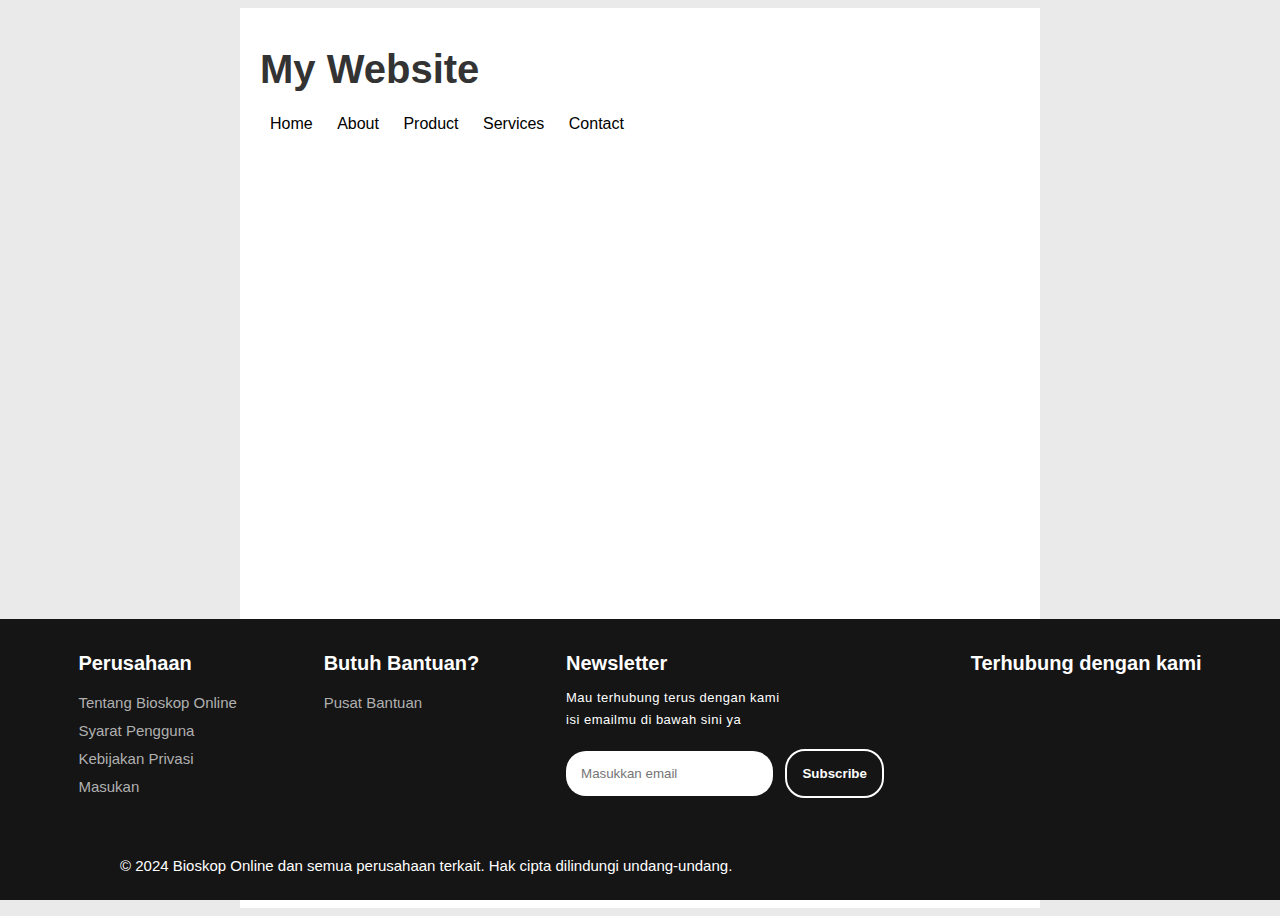
==== artikel-boxmodel/index.html @ bf13fe1f "update header artikel" ====
<!DOCTYPE html>
<html lang="en">
  <head>
    <title>Kelompok 2</title>
    <link rel="stylesheet" href="style.css" />
    <link
      rel="stylesheet"
      href="https://cdnjs.cloudflare.com/ajax/libs/font-awesome/6.5.1/css/all.min.css"
      integrity="sha512-DTOQO9RWCH3ppGqcWaEA1BIZOC6xxalwEsw9c2QQeAIftl+Vegovlnee1c9QX4TctnWMn13TZye+giMm8e2LwA=="
      crossorigin="anonymous"
      referrerpolicy="no-referrer"
    />
  </head>
  <body>
    <!-- Membungkus semua elemen dalam 1 container -->
    <!-- styling elemen pada header 1, ada di style css -->
    <div class="container">
      <!--Header -->
      <header class="header">
        <h1 class="judul">My Website</h1>
        <div class="list-header">
          <a href="#">Home</a>
          <a href="#">About</a>
          <a href="#">Product</a>
          <a href="#">Services</a>
          <a href="#">Contact</a>
        </div>
      </header>
      <!--end Header-->

      <!-- Footer -->
      <footer>
        <div class="row">
          <div class="footer-col">
            <h3>Perusahaan</h3>
            <ul>
              <li><a href="#">Tentang Bioskop Online</a></li>
              <li><a href="#">Syarat Pengguna</a></li>
              <li><a href="#">Kebijakan Privasi</a></li>
              <li><a href="#">Masukan</a></li>
            </ul>
          </div>
          <div class="footer-col">
            <h3>Butuh Bantuan?</h3>
            <ul>
              <li><a href="#">Pusat Bantuan</a></li>
            </ul>
          </div>
          <div class="footer-col">
            <h3>Newsletter</h3>
            <p>Mau terhubung terus dengan kami <br />isi emailmu di bawah sini ya</p>
            <form action="" class="subscribe">
              <input type="text" placeholder="Masukkan email" />
              <button type="submit">Subscribe</button>
            </form>
          </div>
          <div class="footer-col">
            <h3>Terhubung dengan kami</h3>
            <div class="social-media">
              <a href="#"><i class="fa-brands fa-instagram"></i></a>
              <a href="#"><i class="fa-brands fa-tiktok"></i></a>
              <a href="#"><i class="fa-brands fa-youtube"></i></a>
              <a href="#"><i class="fa-brands fa-x-twitter"></i></a>
              <a href="#"><i class="fa-brands fa-facebook"></i></a>
            </div>
          </div>
        </div>

        <div class="copyright">&copy; 2024 Bioskop Online dan semua perusahaan terkait. Hak cipta dilindungi undang-undang.</div>
      </footer>
      <!-- end footer -->
    </div>
  </body>
</html>
---- artikel-boxmodel/style.css ----
/* Style CSS */

body {
  font: 16px/28px arial, sans-serif;
  background-color: #eaeaea;
  color: #333;
}

.container {
  width: 800px;
  margin: auto;
  background-color: white;
  min-height: 100vh;
}

.header {
  padding: 20px;
}

.header .judul {
  font-size: 40px;
  font-weight: bold;
}

/* Header */
.list-header a {
  padding: 10px;
  border-radius: 5px;
  text-decoration: none;
  transition: 0.7s;
  color: black;
}

.list-header a:hover {
  background-color: rgb(0, 0, 0);
  color: #fff;
}

/* FOOTER */
footer {
  background-color: #151515;
  position: absolute;
  width: 100%;
  bottom: 0;
  left: 0;
  box-sizing: border-box;
  color: white;
}

footer a {
  color: rgb(176, 176, 176);
}

footer a:hover {
  color: white;
}

footer a {
  font-size: 15px;
}

footer h3 {
  font-size: 20px;
}

footer div.row {
  display: flex;
  justify-content: space-around;
  padding: 10px 35px;
}

footer div.row div.footer-col ul {
  list-style: none;
  margin-top: -8px;
  padding: 0;
}

footer div.row div.footer-col ul li a {
  text-decoration: none;
}

footer div.row div.footer-col p {
  font-size: 13px;
  margin-top: -10px;
  line-height: 1.7;
  letter-spacing: 0.5px;
}

footer div.row form input {
  padding: 15px;
  border-radius: 20px;
  border: 0;
}

footer div.row form button {
  padding: 15px;
  border-radius: 20px;
  border: none;
  margin-top: 5px;
  cursor: pointer;
  margin-left: 8px;
  font-weight: bold;
  background-color: #151515;
  color: white;
  border: 2px solid white;
}

footer div.row form button:hover {
  background-color: white;
  color: #151515;
}

footer .footer-col div.social-media {
  margin-top: -10px;
  display: flex;
  justify-content: space-between;
  padding: 10px;
}

footer .footer-col div.social-media a {
  text-decoration: none;
  font-size: 25px;
}

div.copyright {
  margin-top: 5px;
  font-size: 15px;
  padding: 20px;
  margin-left: 100px;
}
/* END FOOTER */
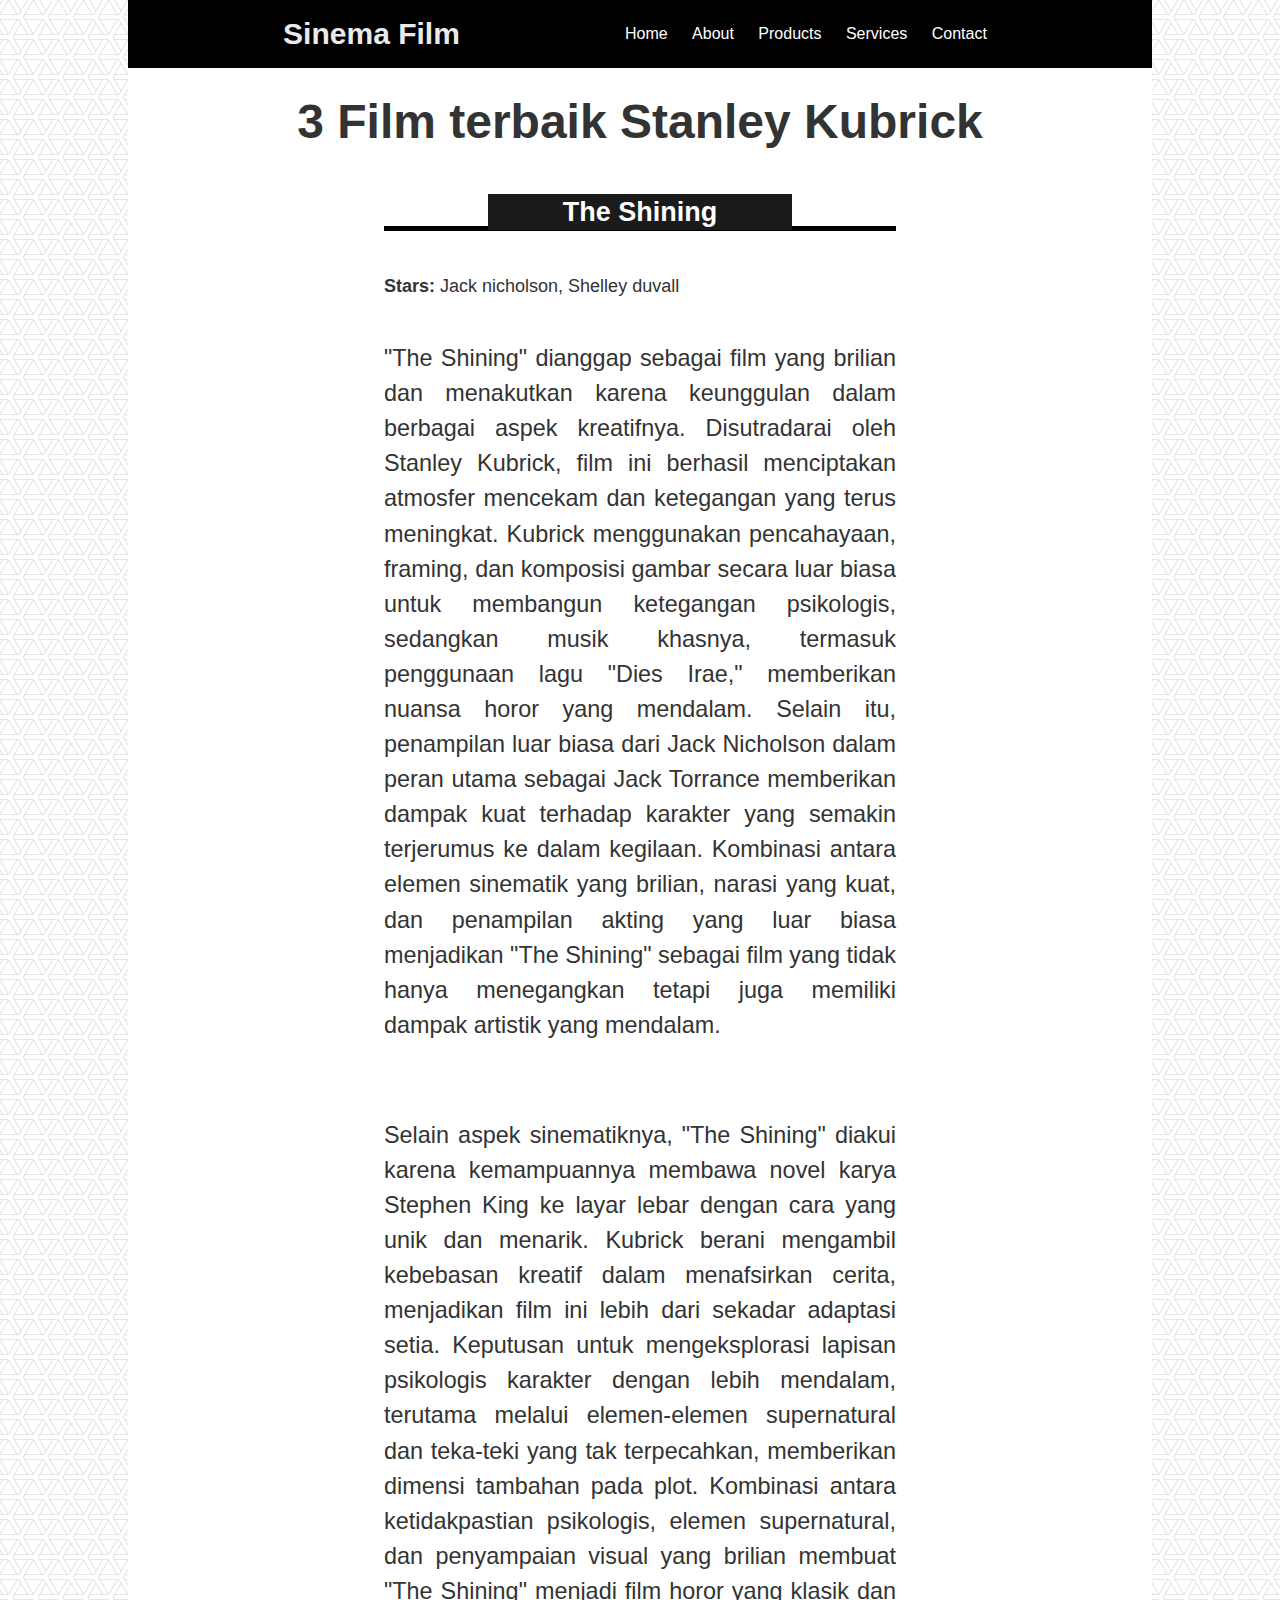
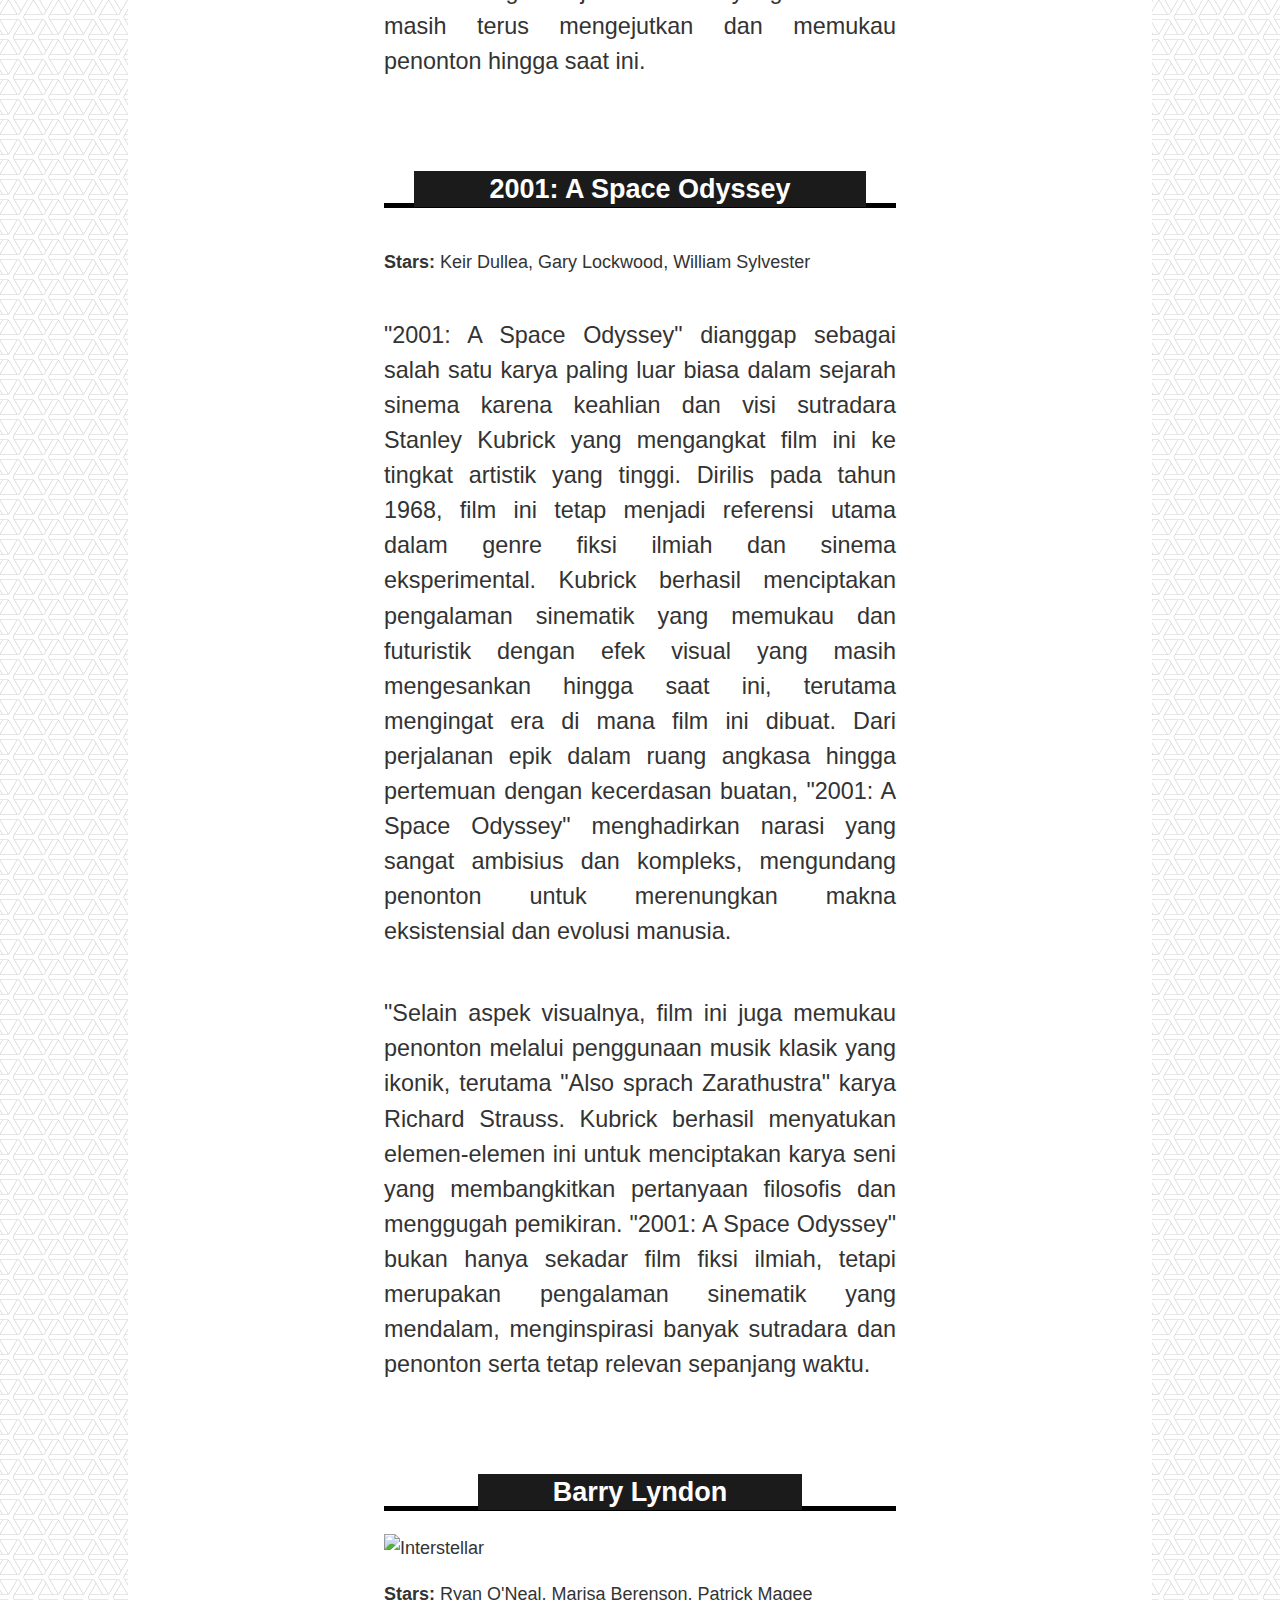
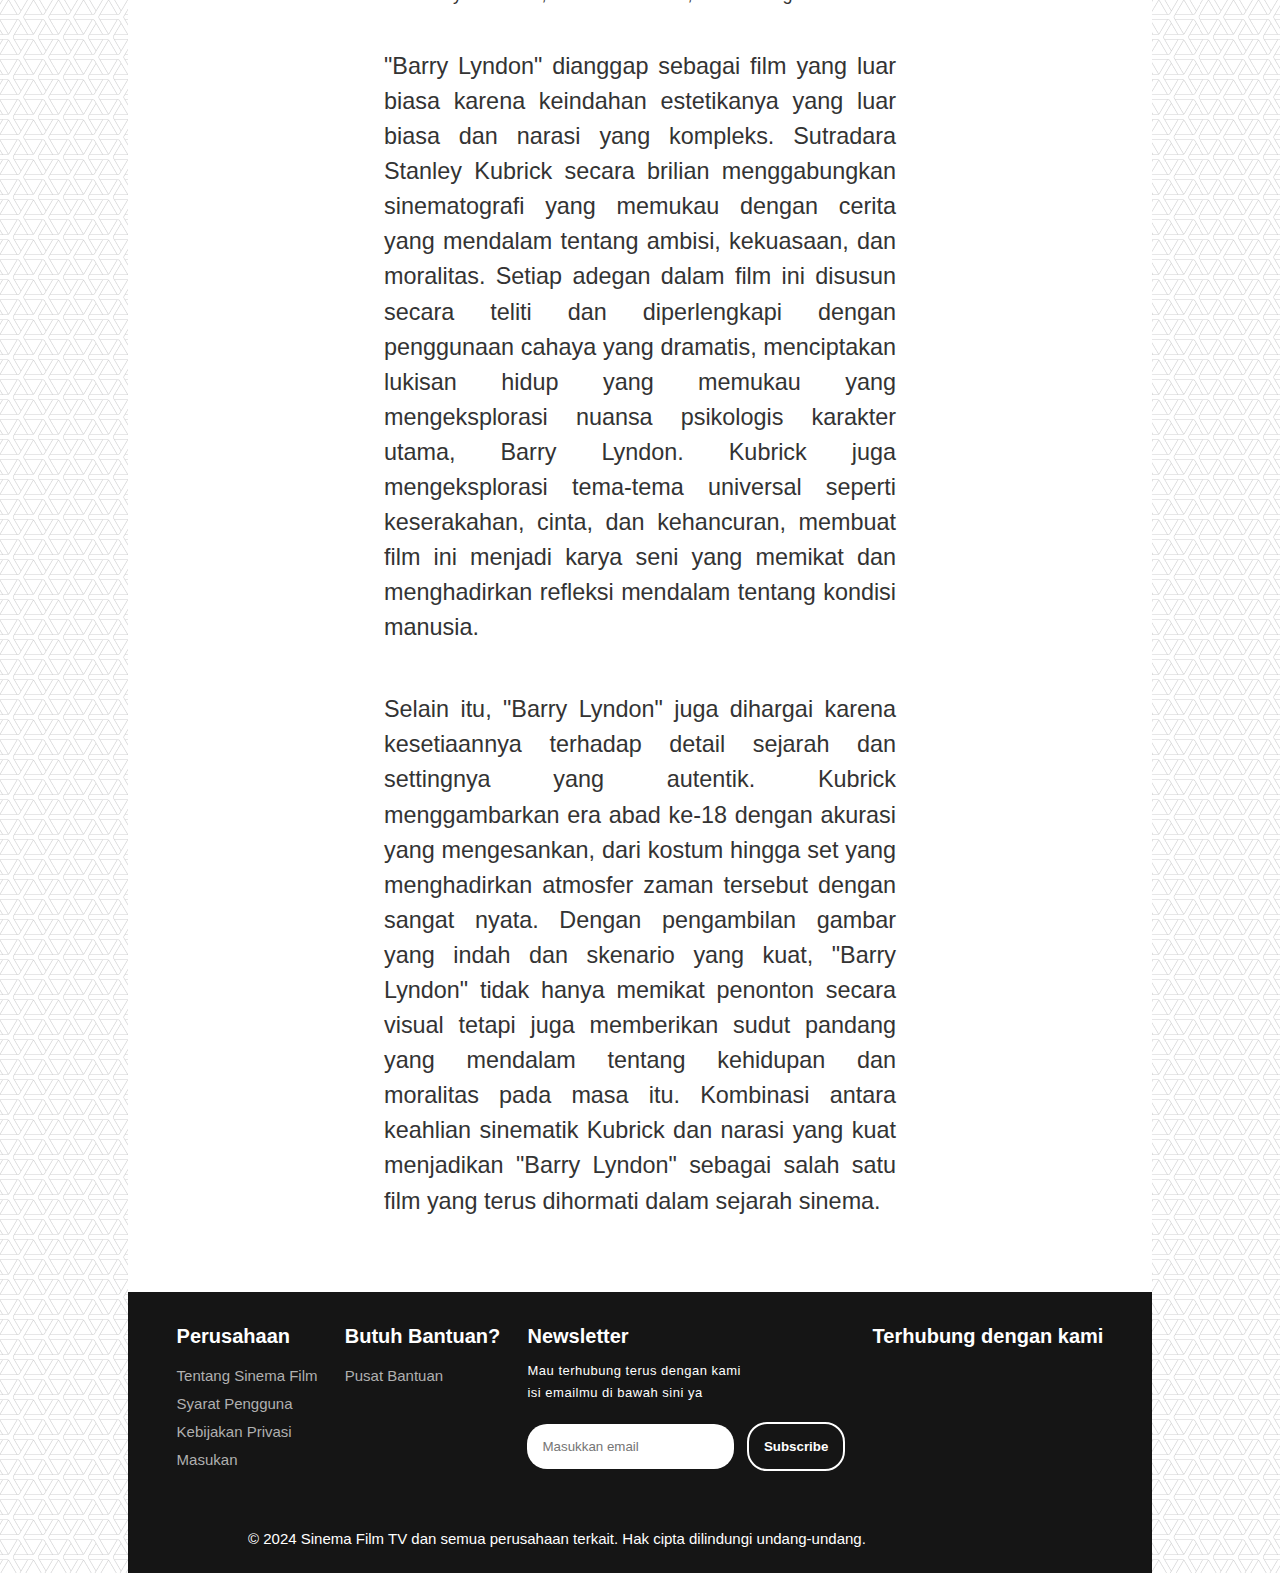
==== commit 18d043e1: "Merge pull request #8 from nicetryandika/main" ====
--- a/artikel-boxmodel/index.html
+++ b/artikel-boxmodel/index.html
@@ -17,16 +17,51 @@
     <div class="container">
       <!--Header -->
       <header class="header">
-        <h1 class="judul">My Website</h1>
+        <h1 class="judul">Sinema Film</h1>
         <div class="list-header">
           <a href="#">Home</a>
           <a href="#">About</a>
-          <a href="#">Product</a>
+          <a href="#">Products</a>
           <a href="#">Services</a>
           <a href="#">Contact</a>
         </div>
       </header>
       <!--end Header-->
+
+      <div class="article-name">
+        <h2>3 Film terbaik Stanley Kubrick</h2>
+      </div>
+
+      <!-- starts of Main article -->
+      <main>
+      <div class="main-container">
+          <article class="movie-wrapper">
+            
+              <h2><span class="moviename">The Shining</span></h2>
+              <img src="img/The Shining (1980, Stanley Kubrick).jpeg" alt="">
+              <p class="movie-stars"><span>Stars: </span>Jack nicholson, Shelley duvall</p>
+              <p class="film-desc">"The Shining" dianggap sebagai film yang brilian dan menakutkan karena keunggulan dalam berbagai aspek kreatifnya. Disutradarai oleh Stanley Kubrick, film ini berhasil menciptakan atmosfer mencekam dan ketegangan yang terus meningkat. Kubrick menggunakan pencahayaan, framing, dan komposisi gambar secara luar biasa untuk membangun ketegangan psikologis, sedangkan musik khasnya, termasuk penggunaan lagu "Dies Irae," memberikan nuansa horor yang mendalam. Selain itu, penampilan luar biasa dari Jack Nicholson dalam peran utama sebagai Jack Torrance memberikan dampak kuat terhadap karakter yang semakin terjerumus ke dalam kegilaan. Kombinasi antara elemen sinematik yang brilian, narasi yang kuat, dan penampilan akting yang luar biasa menjadikan "The Shining" sebagai film yang tidak hanya menegangkan tetapi juga memiliki dampak artistik yang mendalam.</p>
+              <br>
+              <p class="film-desc">Selain aspek sinematiknya, "The Shining" diakui karena kemampuannya membawa novel karya Stephen King ke layar lebar dengan cara yang unik dan menarik. Kubrick berani mengambil kebebasan kreatif dalam menafsirkan cerita, menjadikan film ini lebih dari sekadar adaptasi setia. Keputusan untuk mengeksplorasi lapisan psikologis karakter dengan lebih mendalam, terutama melalui elemen-elemen supernatural dan teka-teki yang tak terpecahkan, memberikan dimensi tambahan pada plot. Kombinasi antara ketidakpastian psikologis, elemen supernatural, dan penyampaian visual yang brilian membuat "The Shining" menjadi film horor yang klasik dan masih terus mengejutkan dan memukau penonton hingga saat ini.</p>
+          </article>
+          <article class="movie-wrapper">
+              <h2><span class="moviename">2001: A Space Odyssey</span></h2>
+              <img src="img/129 Of The Most Beautiful Shots In Movie History.jpeg" alt="">
+              <p class="movie-stars"><span>Stars: </span>Keir Dullea, Gary Lockwood, William Sylvester</p>
+              <p class="film-desc">"2001: A Space Odyssey" dianggap sebagai salah satu karya paling luar biasa dalam sejarah sinema karena keahlian dan visi sutradara Stanley Kubrick yang mengangkat film ini ke tingkat artistik yang tinggi. Dirilis pada tahun 1968, film ini tetap menjadi referensi utama dalam genre fiksi ilmiah dan sinema eksperimental. Kubrick berhasil menciptakan pengalaman sinematik yang memukau dan futuristik dengan efek visual yang masih mengesankan hingga saat ini, terutama mengingat era di mana film ini dibuat. Dari perjalanan epik dalam ruang angkasa hingga pertemuan dengan kecerdasan buatan, "2001: A Space Odyssey" menghadirkan narasi yang sangat ambisius dan kompleks, mengundang penonton untuk merenungkan makna eksistensial dan evolusi manusia.</p>
+              <p class="film-desc">"Selain aspek visualnya, film ini juga memukau penonton melalui penggunaan musik klasik yang ikonik, terutama "Also sprach Zarathustra" karya Richard Strauss. Kubrick berhasil menyatukan elemen-elemen ini untuk menciptakan karya seni yang membangkitkan pertanyaan filosofis dan menggugah pemikiran. "2001: A Space Odyssey" bukan hanya sekadar film fiksi ilmiah, tetapi merupakan pengalaman sinematik yang mendalam, menginspirasi banyak sutradara dan penonton serta tetap relevan sepanjang waktu.</p>
+          
+          </article>
+          <article class="movie-wrapper">
+              <h2><span class="moviename">Barry Lyndon</span></h2>
+              <img src="img/Barry Lyndon by Kubrick.jpeg" alt="Interstellar">
+              <p class="movie-stars"><span>Stars: </span>Ryan O'Neal, Marisa Berenson, Patrick Magee</p>
+              <p class="film-desc">"Barry Lyndon" dianggap sebagai film yang luar biasa karena keindahan estetikanya yang luar biasa dan narasi yang kompleks. Sutradara Stanley Kubrick secara brilian menggabungkan sinematografi yang memukau dengan cerita yang mendalam tentang ambisi, kekuasaan, dan moralitas. Setiap adegan dalam film ini disusun secara teliti dan diperlengkapi dengan penggunaan cahaya yang dramatis, menciptakan lukisan hidup yang memukau yang mengeksplorasi nuansa psikologis karakter utama, Barry Lyndon. Kubrick juga mengeksplorasi tema-tema universal seperti keserakahan, cinta, dan kehancuran, membuat film ini menjadi karya seni yang memikat dan menghadirkan refleksi mendalam tentang kondisi manusia.</p>
+              <p class="film-desc">Selain itu, "Barry Lyndon" juga dihargai karena kesetiaannya terhadap detail sejarah dan settingnya yang autentik. Kubrick menggambarkan era abad ke-18 dengan akurasi yang mengesankan, dari kostum hingga set yang menghadirkan atmosfer zaman tersebut dengan sangat nyata. Dengan pengambilan gambar yang indah dan skenario yang kuat, "Barry Lyndon" tidak hanya memikat penonton secara visual tetapi juga memberikan sudut pandang yang mendalam tentang kehidupan dan moralitas pada masa itu. Kombinasi antara keahlian sinematik Kubrick dan narasi yang kuat menjadikan "Barry Lyndon" sebagai salah satu film yang terus dihormati dalam sejarah sinema. </p> 
+          </article>
+      </div>
+    </main>
+    <!-- end of main article-->
 
       <!-- Footer -->
       <footer>
@@ -34,7 +69,7 @@
           <div class="footer-col">
             <h3>Perusahaan</h3>
             <ul>
-              <li><a href="#">Tentang Bioskop Online</a></li>
+              <li><a href="#">Tentang Sinema Film</a></li>
               <li><a href="#">Syarat Pengguna</a></li>
               <li><a href="#">Kebijakan Privasi</a></li>
               <li><a href="#">Masukan</a></li>
@@ -66,7 +101,7 @@
           </div>
         </div>
 
-        <div class="copyright">&copy; 2024 Bioskop Online dan semua perusahaan terkait. Hak cipta dilindungi undang-undang.</div>
+        <div class="copyright">&copy; 2024 Sinema Film TV dan semua perusahaan terkait. Hak cipta dilindungi undang-undang.</div>
       </footer>
       <!-- end footer -->
     </div>
--- a/artikel-boxmodel/style.css
+++ b/artikel-boxmodel/style.css
@@ -3,46 +3,126 @@
 body {
   font: 16px/28px arial, sans-serif;
   background-color: #eaeaea;
+  background-image: url(img/webb.png);
   color: #333;
+  margin: 0;
+  padding: 0;
+  
 }
 
 .container {
-  width: 800px;
+  width: 80%;
   margin: auto;
   background-color: white;
   min-height: 100vh;
 }
 
 .header {
-  padding: 20px;
-}
-
-.header .judul {
-  font-size: 40px;
+  display: flex;
+  justify-content: space-evenly;
+  align-items: center;
+  width: 100%;
+  padding: 80%px;
+  background-color: black;
+}
+
+.header .judul{
+  font-size: 30px;
   font-weight: bold;
-}
-
-/* Header */
+  color: #eaeaea;
+}
+
+/* Header list*/
 .list-header a {
   padding: 10px;
   border-radius: 5px;
   text-decoration: none;
   transition: 0.7s;
+  color: white;
+  
+}
+
+.list-header a:hover {
+  background-color: white;
   color: black;
 }
 
-.list-header a:hover {
-  background-color: rgb(0, 0, 0);
-  color: #fff;
-}
-
+/* styling main article */
+.main-container{
+  display: flex;
+  justify-content: center;
+  align-items: center;
+  box-sizing: border-box;
+  flex-direction: column;
+  /* width: 100%; */
+  /* width: 800px;
+  margin: 0 auto; */
+}
+
+
+.film-desc{
+  text-align: justify;
+  font-size: 1.3em;
+  line-height: 1.5em;
+}
+
+.movie-wrapper h2{
+  color: white;
+  text-align: center;
+  border-bottom: 5px solid black;
+}
+.moviename{
+  margin: 0;
+  padding: 3px 75px;
+  background-color: #1b1b1b;
+  box-sizing: border-box;
+}
+
+
+.movie-wrapper{
+  width: 50%;
+  display: flex;
+  flex-direction: column;
+  font-size: large;
+  box-sizing: border-box;
+  margin-bottom: 50px;
+}
+span{
+  font-weight: bold;
+}
+
+.article-name{
+  font-size: 2em;
+  font-family: 'Franklin Gothic Medium', 'Arial Narrow', Arial, sans-serif;
+  margin-bottom: 20px;
+  text-align: center;
+}
+
+
+/* @media screen and (max-width: 1074px){
+  .moviename{
+      box-sizing: border-box;
+      padding: 3px 20px;
+  }
+
+} */
+@media screen and (max-width: 980px){
+  .movie-wrapper{
+      width: 80%;
+      padding: 10px;
+
+  }
+
+}
+
+/* end of styling main article */
 /* FOOTER */
 footer {
   background-color: #151515;
-  position: absolute;
+  /* position: absolute; */
   width: 100%;
-  bottom: 0;
-  left: 0;
+  /* bottom: 0;
+  left: 0; */
   box-sizing: border-box;
   color: white;
 }
@@ -128,4 +208,4 @@
   padding: 20px;
   margin-left: 100px;
 }
-/* END FOOTER */
+/* END FOOTER */